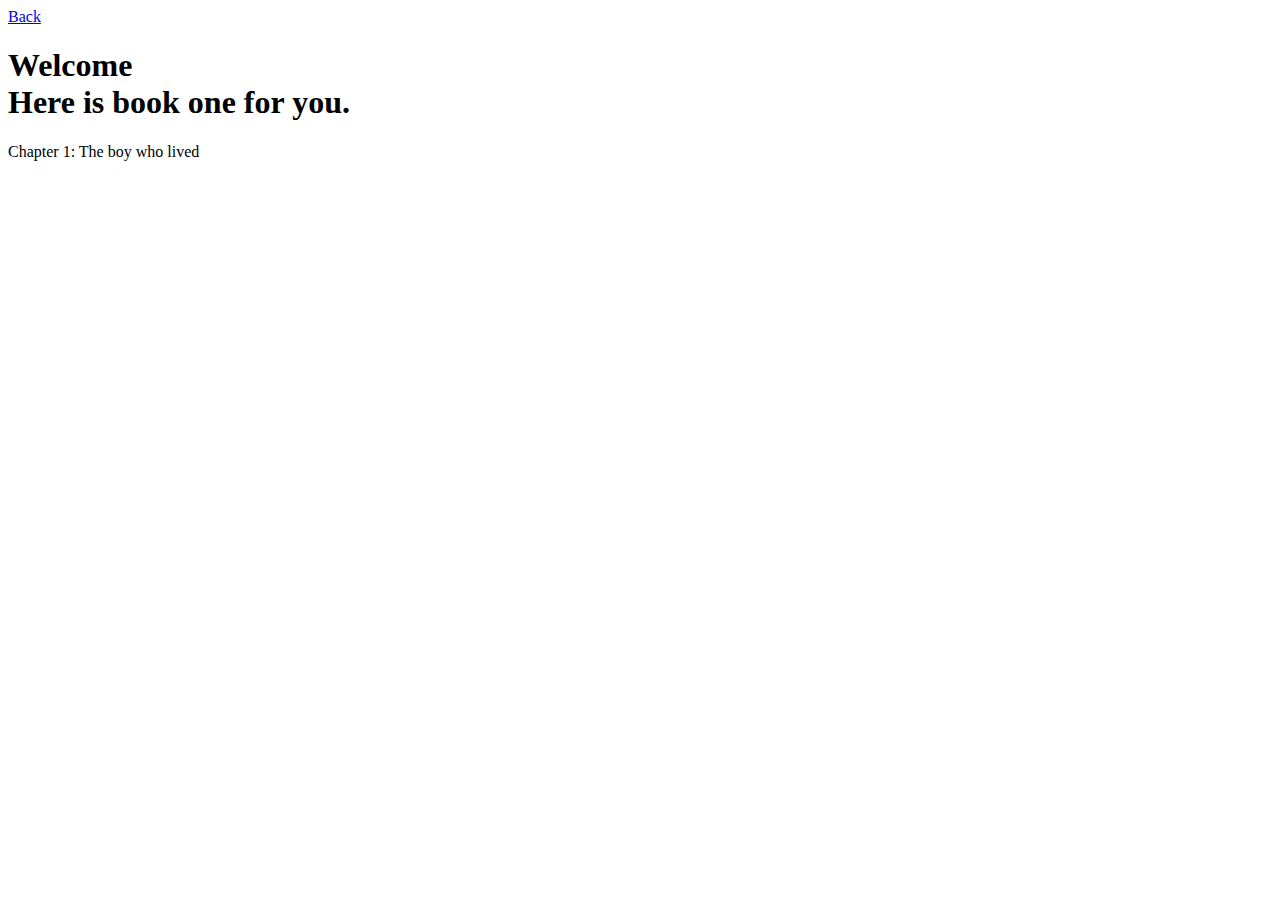
==== harryPotterAudiobooks.html @ 453d2b39 "Add files via upload" ====
<!DOCTYPE html>
<html lang="en">
<head>
    <meta charset="UTF-8">
    <meta name="viewport" content="width=device-width, initial-scale=1.0">
    <title>Book one</title>
    <link rel="stylesheet" href="stylesheets/chpt1.css">
</head>
<body>
    <a id="back" href="index.html">Back</a>
    <div id="clearfix"></div>
    <h1 id="heading">Welcome<br>Here is book one for you.</h1>

    <div id="chapters">
        <p class="chapter">Chapter 1: The boy who lived</p>
        <audio src=""></audio>
    </div>

</body>
</html>
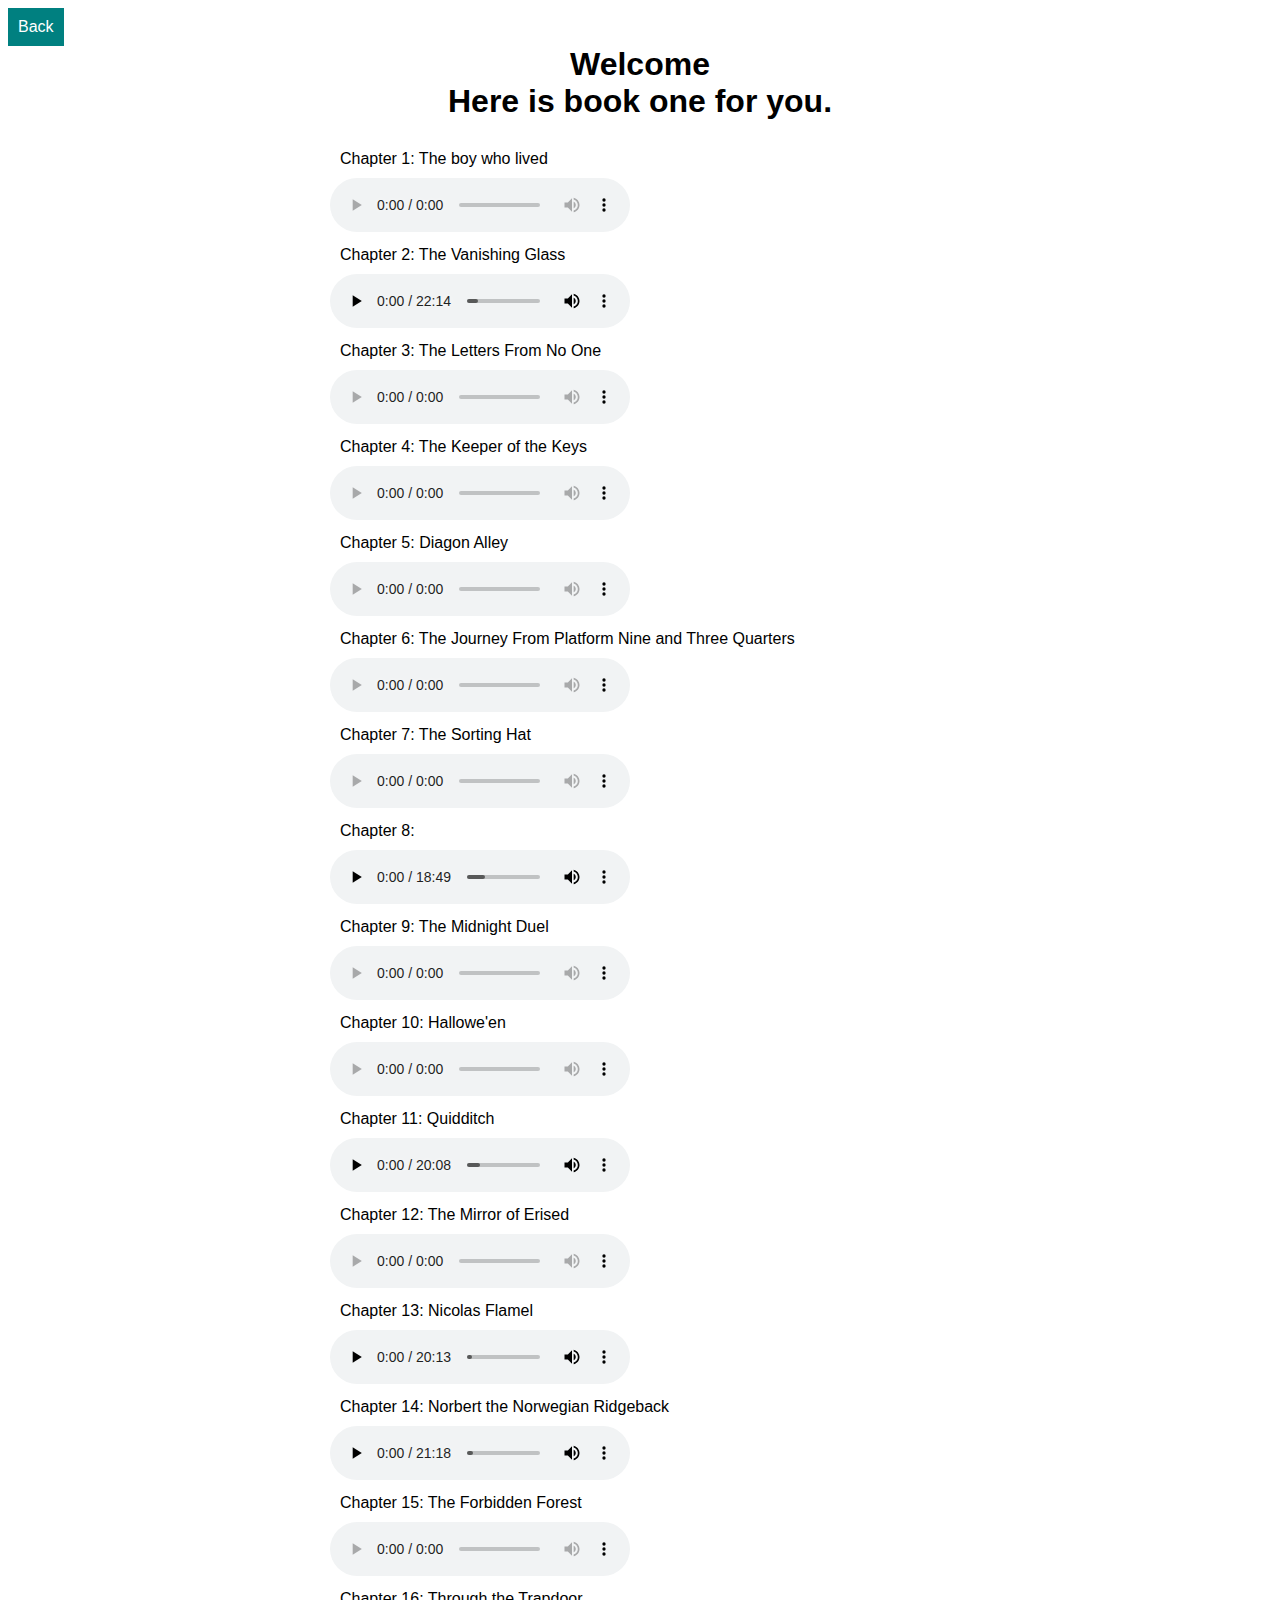
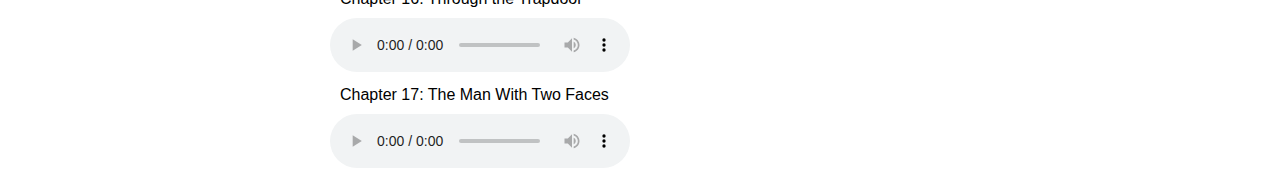
==== commit f42a6ee7: "Add files via upload" ====
--- a/harryPotterAudiobooks.html
+++ b/harryPotterAudiobooks.html
@@ -12,8 +12,59 @@
     <h1 id="heading">Welcome<br>Here is book one for you.</h1>
 
     <div id="chapters">
-        <p class="chapter">Chapter 1: The boy who lived</p>
-        <audio src=""></audio>
+        <ul>
+            <li class="chapter">Chapter 1: The boy who lived</li>
+            <li><audio controls src="harryPotterOne/Chapter 01 - The Boy Who Lived.mp3"></audio></li>
+
+            <li class="chapter">Chapter 2: The Vanishing Glass</li>
+            <li><audio controls src="harryPotterOne/Chapter 02 - The Vanishing Glass.mp3"></audio></li>
+
+            <li class="chapter">Chapter 3: The Letters From No One</li>
+            <li><audio controls src="harryPotterOne/Chapter 03 - The Letters From No One.mp3"></audio></li>
+
+            <li class="chapter">Chapter 4: The Keeper of the Keys</li>
+            <li><audio controls src="harryPotterOne/Chapter 04 - The Keeper of the Keys.mp3"></audio></li>
+
+            <li class="chapter">Chapter 5: Diagon Alley</li>
+            <li><audio controls src="harryPotterOne/Chapter 05 - Diagon Alley.mp3""></audio></li>
+
+            <li class="chapter">Chapter 6: The Journey From Platform Nine and Three Quarters</li>
+            <li><audio controls src="harryPotterOne/Chapter 06 - The Journey From Platform Nine and Three Quarters.mp3"></audio></li>
+
+            <li class="chapter">Chapter 7: The Sorting Hat</li>
+            <li><audio controls src="harryPotterOne/Chapter 07 - The Sorting Hat.mp3"></audio></li>
+
+            <li class="chapter">Chapter 8: </li>
+            <li><audio controls src="harryPotterOne/Chapter 08 - The Potions Master.mp3"></audio></li>
+
+            <li class="chapter">Chapter 9: The Midnight Duel</li>
+            <li><audio controls src="harryPotterOne/Chapter 09 - The Midnight Duel.mp3"></audio></li>
+
+            <li class="chapter">Chapter 10: Hallowe'en</li>
+            <li><audio controls src="harryPotterOne/Chapter 10 - Hallowe'en.mp3"></audio></li>
+
+            <li class="chapter">Chapter 11: Quidditch</li>
+            <li><audio controls src="harryPotterOne/Chapter 11 - Quidditch.mp3"></audio></li>
+
+            <li class="chapter">Chapter 12: The Mirror of Erised</li>
+            <li><audio controls src="harryPotterOne/Chapter 12 - The Mirror of Erised.mp3"></audio></li>
+
+            <li class="chapter">Chapter 13: Nicolas Flamel</li>
+            <li><audio controls src="harryPotterOne/Chapter 13 - Nicolas Flamel.mp3"></audio></li>
+
+            <li class="chapter">Chapter 14: Norbert the Norwegian Ridgeback</li>
+            <li><audio controls src="harryPotterOne/Chapter 14 - Norbert the Norwegian Ridgeback.mp3"></audio></li>
+
+            <li class="chapter">Chapter 15: The Forbidden Forest</li>
+            <li><audio controls src="harryPotterOne/Chapter 15 - The Forbidden Forest.mp3"></audio></li>
+
+            <li class="chapter">Chapter 16: Through the Trapdoor</li>
+            <li><audio controls src="harryPotterOne/Chapter 16 - Through the Trapdoor.mp3"></audio></li>
+
+            <li class="chapter">Chapter 17: The Man With Two Faces</li>
+            <li><audio controls src="harryPotterOne/Chapter 17 - The Man With Two Faces.mp3"></audio></li>
+
+        </ul>
     </div>
 
 </body>
--- a/stylesheets/chpt1.css
+++ b/stylesheets/chpt1.css
@@ -0,0 +1,40 @@
+
+
+#back {
+    margin: 0px;
+    padding: 10px;
+    float: left;
+    font-family: sans-serif;
+    background-color: teal;
+    color: white;
+    text-decoration: none;
+}
+
+#clearfix {
+    clear: both;
+}
+#heading {
+    padding: 0px;
+    margin: 0px;
+    margin-bottom: 20px;
+    text-align: center;
+    font-family: sans-serif;
+}
+div#chapters {
+    width: 700px;
+    height: auto;
+    margin-left: auto;
+    margin-right: auto;
+}
+.chapter {
+    display: block;
+    margin: 0px;
+    padding: 10px;
+    font-family: sans-serif;
+}
+ul {
+    list-style-type: none;
+}
+li {
+    display: inline-block;
+}